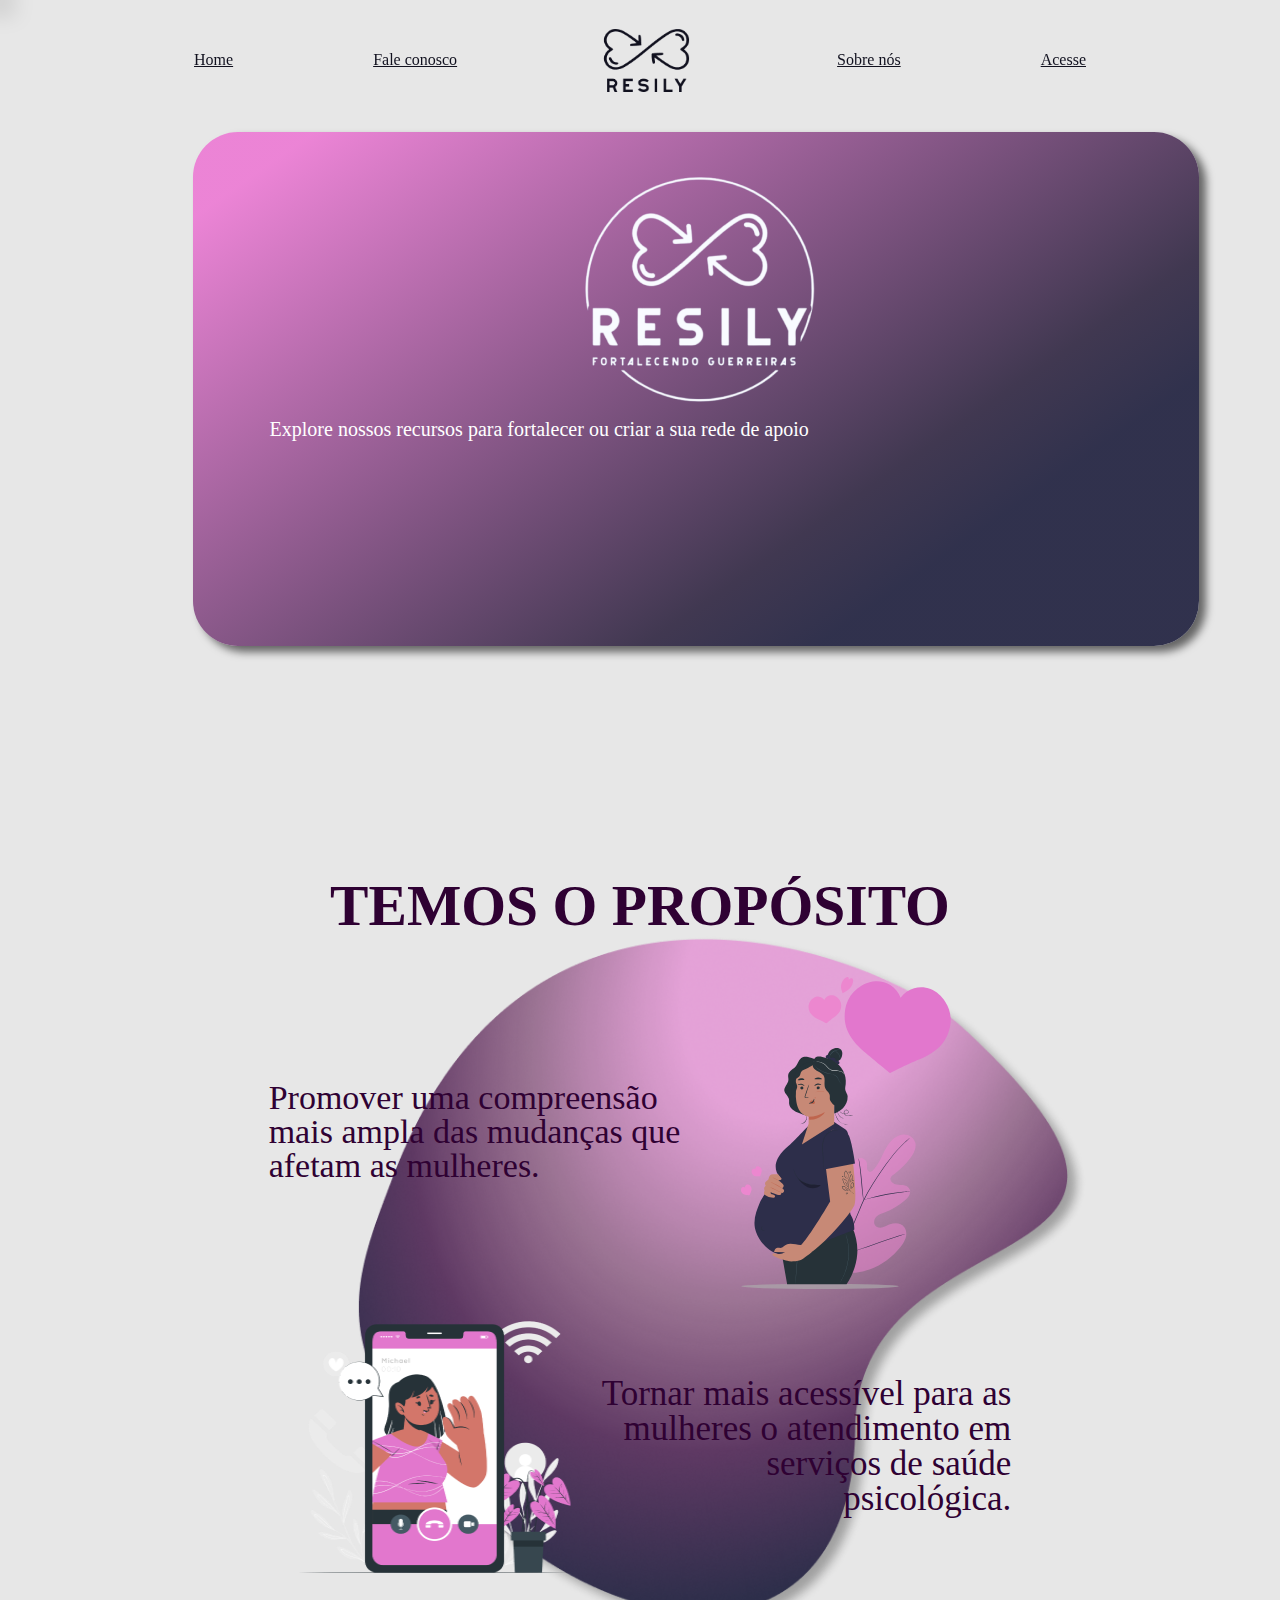
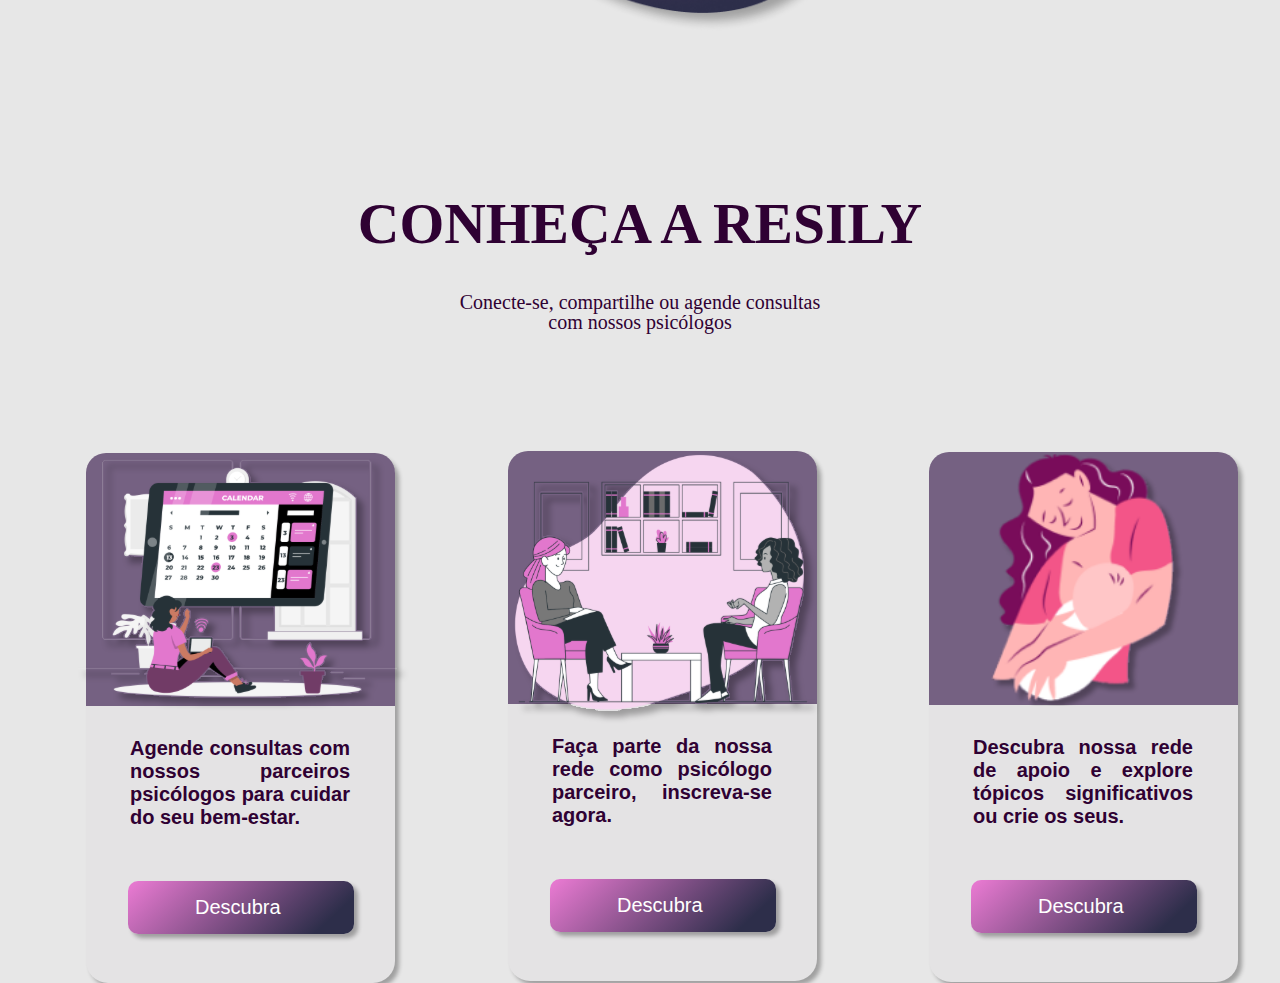
==== resilyPaginasLinkadas/index.html @ dd4ce6e9 "Commit Login JavaScript" ====
<!DOCTYPE html>
<html lang="pt-br">

<head>
    <meta charset="UTF-8">
    <meta name="viewport" content="width=device-width, initial-scale=1.0">
    <meta http-equiv="X-UA-Compatible" content="IE=7">
    <meta http-equiv="X-UA-Compatible" content="ie=edge">
    <link rel="stylesheet" href="https://stackpath.bootstrapcdn.com/bootstrap/4.1.3/css/bootstrap.min.css" 
    integrity="sha384-MCw98/SFnGE8fJT3GXwEOngsV7Zt27NXFoaoApmYm81iuXoPkFOJwJ8ERdknLPMO" 
    crossorigin="anonymous">
    <link rel="stylesheet" href="css/style.css">
    <svg xmlns="http://www.w3.org/2000/svg" width="16" height="16" fill="currentColor" class="bi bi-chevron-bar-down" viewBox="0 0 16 16">
      <path fill-rule="evenodd" d="M3.646 4.146a.5.5 0 0 1 .708 0L8 7.793l3.646-3.647a.5.5 0 0 1 .708.708l-4 4a.5.5 0 0 1-.708 0l-4-4a.5.5 0 0 1 0-.708zM1 11.5a.5.5 0 0 1 .5-.5h13a.5.5 0 0 1 0 1h-13a.5.5 0 0 1-.5-.5z"/>
    </svg>
    <title>Landing Page</title>
</head>

<body>
  <nav id="navbar">
    <header class="cabecalho">
        <ul>
            <li><a href="#">Home</a></li>
            <li><a href="#">Fale conosco</a></li>
            <li>
                <h1 class="logo">
                    <a href="index.html" title="Resily">Resily
                    </a>
                </h1>
            </li>
            <li><a href="#So">Sobre nós</a></li>
            <li><a href="./Pages/cadastro/index.html">Acesse</a></li>
        </ul>
    </header>
  </nav>
    <div class="main">

        <div class="boxTop">

          <div class="introLogo">
            <div class="grupo">
                <div class="overGrupo">
                    <img class= "logoCentro" src="./img/resilyLogo2.png" alt="">
                    <p class="textoGrupo">Explore nossos recursos para fortalecer ou criar a sua rede de apoio</p> </p>
                </div>
            </div>
        </div>
        </div>
    </div>
    <div class="proposito">
        <h2 class="titulo">TEMOS O PROPÓSITO</h2>
        <div class="valores">
            <div class="texto-esquerda">
                <p>Promover uma compreensão <br> 
                    mais ampla das mudanças que <br> 
                    afetam as mulheres.</p>
                <img src="./img/imgMulher01.svg" alt="">
            </div>
            <div class="texto-direita">
                <img src="./img/video-call.png" alt="">
                <p>
                    Tornar mais acessível para as <br>
                    mulheres o atendimento em <br> 
                    serviços de saúde <br> 
                    psicológica.
                </p>
            </div>



            <div class="sobre-nos">
                <h2 class="titulo">CONHEÇA A RESILY</h2>
                <h3>Conecte-se, compartilhe ou agende consultas <br>com nossos psicólogos</h3>
                <div class="servicos">
                    <div class="card0">
                      <div class="overCard">
                        <div class="overCardGrupo">
                          <div class="elementoCardTopo"></div>
                          <img class= "imgCard" src="./img/imgCard1.svg"/>
                        </div>
                        <p class="textoCard1">Agende consultas com nossos parceiros psicólogos para cuidar do seu bem-estar.</p>
                        <div class="botaoCard">
                          <div class="textoBotaoCard"><div class="textoBotao">Descubra</div></div>
                        </div>
                      </div>
                    </div>

                    <div class="card2">
                      <div class="overCard2">
                        <div class="overCardGrupo2">
                          <div class="elementoCardTopo2"></div>
                          <img class= "imgCard2" src="./img/Psychologist-bro 1.svg"/>
                        </div>
                        <p class="textoCard2">Faça parte da nossa rede como psicólogo parceiro, inscreva-se agora.</p>
                        <div class="botaoCard2">
                          <div class="textoBotaoCard2"><div class="textoBotao2">Descubra</div></div>
                        </div>
                      </div>
                    </div>


                    <div class="card3">
                      <div class="overCard3">
                        <div class="overCardGrupo3">
                          <div class="elementoCardTopo3"></div>
                          <img class= "imgCard3" src="./img/maeart.png"/>
                        </div>
                        <p class="textoCard3">Descubra nossa rede de apoio e explore tópicos significativos ou crie os seus.</p>
                        <div class="botaoCard3">
                          <div class="textoBotaoCard3"><div class="textoBotao3">Descubra</div></div>
                        </div>
                      </div>
                    </div>

                </div>
            </div>
        </div>
        <div class="elementoFundo01"><img src="./img/Ellipse 32.png" alt=""></div>
    </div>
    
  
      


    <script src="https://code.jquery.com/jquery-3.3.1.slim.min.js" integrity="sha384-q8i/X+965DzO0rT7abK41JStQIAqVgRVzpbzo5smXKp4YfRvH+8abtTE1Pi6jizo" crossorigin="anonymous"></script>
    <script src="https://cdnjs.cloudflare.com/ajax/libs/popper.js/1.14.3/umd/popper.min.js" integrity="sha384-ZMP7rVo3mIykV+2+9J3UJ46jBk0WLaUAdn689aCwoqbBJiSnjAK/l8WvCWPIPm49" crossorigin="anonymous"></script>
    <script src="https://stackpath.bootstrapcdn.com/bootstrap/4.1.3/js/bootstrap.min.js" integrity="sha384-ChfqqxuZUCnJSK3+MXmPNIyE6ZbWh2IMqE241rYiqJxyMiZ6OW/JmZQ5stwEULTy" crossorigin="anonymous"></script>
  </body>

</html>
---- resilyPaginasLinkadas/css/style.css ----
/* RESET CSS */
html, body, div, span, applet, object, iframe,
h1, h2, h3, h4, h5, h6, p, blockquote, pre,
a, abbr, acronym, address, big, cite, code,
del, dfn, em, img, ins, kbd, q, s, samp,
small, strike, strong, sub, sup, tt, var,
b, u, i, center,
dl, dt, dd, ol, ul, li,
fieldset, form, label, legend,
table, caption, tbody, tfoot, thead, tr, th, td,
article, aside, canvas, details, embed, 
figure, figcaption, footer, header, hgroup, 
menu, nav, output, ruby, section, summary,
time, mark, audio, video {
	margin: 0;
	padding: 0;
	border: 0;
	font-size: 100%;
	font: inherit;
	vertical-align: baseline;
}
/* HTML5 display-role reset for older browsers */
article, aside, details, figcaption, figure, 
footer, header, hgroup, menu, nav, section {
	display: block;
}
body {
	line-height: 1;
}
ol, ul {
	list-style: none;
}
blockquote, q {
	quotes: none;
}
blockquote:before, blockquote:after,
q:before, q:after {
	content: '';
	content: none;
}
table {
	border-collapse: collapse;
	border-spacing: 0;
}

/* BACKGROUND */
@media screen and (min-width: 800px) {
    
  }

  :root {
    --borda: rgba(45, 46, 74, 0.8);
    --SOMBRA: 4px 4px 4px 0px rgba(0, 0, 0, 0.31);
  }

@font-face {
    font-family: 'westmount';
    src: url(../fonts/*);
}
body{
    background: #e7e7e7;
    width: 100%;
    height: 100%;
    font-family: 'westmount';
}
/* CABEÇALHO */
.cabecalho{
    position: fixed;
    top: 0;
    width: 100%;
    display: flex;
    justify-content: center;
    align-items: center;
    z-index: 2;
    background: transparent;
    backdrop-filter: blur(10px);
    overflow: hidden;
    transition: top .35s;
    z-index: 10;
    /* padding: 0px 170px 100px 170px; */
}
.bg-blur {
    background: transparent;
    backdrop-filter: blur(10px);
  }
.cabecalho ul {
    display: flex;
    justify-content: center;
}
.cabecalho li{
    display: flex;
    align-items: center;
    margin: 0 70px 0 70px;
    
   
}


a{
    color: #11111f;
    transition: .6s;
}
a:hover{
    color: #11111f; 
    font-size: 17px;
}
.logo a{ 
    display: flex;
    align-items: center;
    width: 100px;
    height: 120px;
    background: url(../img/resily_home_dark.png)no-repeat;
    background-size: 100px;
    background-position: center;
    font-size: 0;
    transition: .6s;
}
.logo a:hover{
    background-size: 110px;
    
}

.main{
    display: flex;
    justify-content: center;
    margin-right:16%;
}

.boxTop .grupo{
    position: relative;
    width: 1006px;
    height: 514px;
    margin-bottom: 10px;
    top: 113px;
    left: 158px;
    border-radius: 45px;
    box-shadow: 7px 6px 8.1px #00000091;
    background: rgb(236,123,212);
    background: linear-gradient(145deg, rgba(236,123,212,0.9178046218487395) 7%, rgba(58,49,75,0.9598214285714286) 68%, rgba(45,46,74,0.9822303921568627) 78%);
}
.boxTop .logoCentro{
    display: flex;
    justify-content: center;
    align-items: center;
    position: relative;
    top: 16px;
    left: 388px;
}

.boxTop .textoGrupo{
        font-size: 20px;
        display: flex;
        justify-content: center;
        position: absolute;
        left: 77px;
        top: 287px;
        color: white;
}

/* PROPOSITO */

.proposito{
    display: flex;
    flex-direction: column;
    align-items: center;
    margin-top: 232px;
}
.titulo{
    color: #2F0133;
    font-size: 3.6rem;
    margin-bottom: 40px;
    margin-top: 102px;
    font-weight: bold;
}   
.valores{
    display:flex;
    flex-direction: column;
   
}
.texto-esquerda{
    display: flex;
    justify-content: space-between;
}
.texto-esquerda p{
    display: flex;
    justify-content: left;
    align-items: center;
    text-align: left;
    font-size: 34px;
    color: #2F0133;
}

.texto-direita{
    display: flex;
    justify-content: space-between;
}
.texto-direita p{
    display: flex;
    justify-content: right;
    align-items: center;
    text-align: right;
    font-size: 35px;
    font-weight: 500;
    color: #2F0133;
}
.valores img{
    width: 331px;
    height: 314px;
}
.proposito .elementoFundo01{
    position: absolute;
    width: 952px;
    height: 697px;
    top: 935px;
    display: flex;
    justify-items: center;
    left: 355px;
    z-index: -14;
}



/* CONHAÇA A RESILY */
.sobre-nos{
    margin-top: 90px;
    display: flex;
    flex-direction: column;
    text-align: center;
    
}
.sobre-nos h3{
    color: #2F0133;
    text-align: center;
    font-size: 20px;
}
.servicos{
    display: flex;
    flex-wrap: wrap;
    position: absolute;
    top: 2053px;
    left: 20px;
}

.card0{
    position: relative;
    width: 311px;
    height: 530px;
    top: 0;
    left: 66px;
}

.overCard{
    position: relative;
    width: 309px;
    height: 530px;
    background-color: #5e386305;
    border-radius: 22px;
    box-shadow: var(--SOMBRA);
}

.overCardGrupo{
    position: absolute;
    width: 309px;
    height: 228px;
    top: 0;
    left: 0;
}

.elementoCardTopo{
    position: absolute;
    width: 309px;
    height: 253px;
    top: 0;
    left: 0;
    background-color: #756182;
    border-radius: 20px 20px 0px 0px;
}

.imgCard{
    position: absolute;
    width: 219px;
    height: 215px;
    top: -20px;
    left: -8px;
    object-fit: cover;
}

.textoCard1{
    width: 220px;
    top: 284px;
    left: 44px;
    color: #2f0133;
    text-align: justify;
    position: absolute;
    font-family: "Inter-Regular", Helvetica;
    font-weight: bolder;
    font-size: 20px;
    letter-spacing: 0;
    line-height: normal;
}

.botaoCard{
    position: absolute;
    width: 228px;
    height: 53px;
    top: 428px;
    left: 42px;
}

.textoBotaoCard{
    position: relative;
    width: 226px;
    height: 53px;
    border-radius: 10px;
    box-shadow: var(--SOMBRA);
    background: rgb(45,46,74);
    background: linear-gradient(317deg, rgba(45,46,74,1) 14%, rgba(236,123,212,1) 100%);
}

.textoBotao{
    top: 15px;
left: 67px;
color: #ffffff;
text-align: center;
white-space: nowrap;
position: absolute;
font-family: "Inter-Regular", Helvetica;
font-weight: 400;
font-size: 20px;
letter-spacing: 0;
line-height: normal;
}





.card2{
    position: relative;
    width: 385px;
    height: 518px;
    top: -52px;
    left: -103px;
}

.overCard2{
    position: relative;
    width: 309px;
    height: 530px;
    background-color: #5e386305;
    border-radius: 22px;
    box-shadow: var(--SOMBRA);
    top: 50px;
    left: 280px;
}

.overCardGrupo2{
    position: absolute;
    width: 309px;
    height: 228px;
    top: 0;
    left: 0;
}

.elementoCardTopo2{
    position: absolute;
    width: 309px;
    height: 253px;
    top: 0;
    left: 0;
    background-color: #756182;
    border-radius: 20px 20px 0px 0px;
}

.imgCard2{
    position: absolute;
    width: 219px;
    height: 215px;
    top: -20px;
    left: -8px;
    object-fit: cover;
}

.textoCard2{
    width: 220px;
    top: 284px;
    left: 44px;
    color: #2f0133;
    text-align: justify;
    position: absolute;
    font-family: "Inter-Regular", Helvetica;
    font-weight: bolder;
    font-size: 20px;
    letter-spacing: 0;
    line-height: normal;
}

.botaoCard2{
    position: absolute;
    width: 228px;
    height: 53px;
    top: 428px;
    left: 42px;
}

.textoBotaoCard2{
    position: relative;
    width: 226px;
    height: 53px;
    border-radius: 10px;
    box-shadow: var(--SOMBRA);
    background: rgb(45,46,74);
    background: linear-gradient(317deg, rgba(45,46,74,1) 14%, rgba(236,123,212,1) 100%);
}

.textoBotao2{
    top: 15px;
left: 67px;
color: #ffffff;
text-align: center;
white-space: nowrap;
position: absolute;
font-family: "Inter-Regular", Helvetica;
font-weight: 400;
font-size: 20px;
letter-spacing: 0;
line-height: normal;
}



.botao2{
    border: none;
    border-radius: 10px;
    width: 200px;
    height: 40px;
    background-color: #e277cd;
    color: #fff;
    margin: 0 auto;
    font-size: 18px;
}




.card3{
    position: relative;
    width: 311px;
    height: 530px;
    top: -51px;
    left: -137px;
}

.overCard3{
    position: relative;
    width: 309px;
    height: 530px;
    background-color: #5e386305;
    border-radius: 22px;
    box-shadow: var(--SOMBRA);
    top: 50px;
    left: 350px;
}

.overCardGrupo3{
    position: absolute;
    width: 309px;
    height: 228px;
    top: 0;
    left: 0;
}

.elementoCardTopo3{
    position: absolute;
    width: 309px;
    height: 253px;
    top: 0;
    left: 0;
    background-color: #756182;
    border-radius: 20px 20px 0px 0px;
}

.imgCard3{
    position: absolute;
    width: 219px;
    height: 215px;
    top: -29px;
    left: -7px;
    object-fit: cover;
    scale: 0.8;
}

.textoCard3{
    width: 220px;
    top: 284px;
    left: 44px;
    color: #2f0133;
    text-align: justify;
    position: absolute;
    font-family: "Inter-Regular", Helvetica;
    font-weight: bolder;
    font-size: 20px;
    letter-spacing: 0;
    line-height: normal;
}

.botaoCard3{
    position: absolute;
    width: 228px;
    height: 53px;
    top: 428px;
    left: 42px;
}

.textoBotaoCard3{
    position: relative;
    width: 226px;
    height: 53px;
    border-radius: 10px;
    box-shadow: var(--SOMBRA);
    background: rgb(45,46,74);
    background: linear-gradient(317deg, rgba(45,46,74,1) 14%, rgba(236,123,212,1) 100%);
}

.textoBotao3{
    top: 15px;
left: 67px;
color: #ffffff;
text-align: center;
white-space: nowrap;
position: absolute;
font-family: "Inter-Regular", Helvetica;
font-weight: 400;
font-size: 20px;
letter-spacing: 0;
line-height: normal;
}



.botao2{
    border: none;
    border-radius: 10px;
    width: 200px;
    height: 40px;
    background-color: #e277cd;
    color: #fff;
    margin: 0 auto;
    font-size: 18px;
}


.card{
    
background: rgba(0,0,0,0);
    
margin-bottom: 51px;
    
text-decoration: none;
}
.card-header{
    background: transparent;
    border: none;
}
.card button{
    color: #fff;
}
.texto{
    color: #fff;
}

.frequently{
    display: flex;
    align-items: center;
    justify-content: center;
    flex-direction: column;
    position: absolute;
    top: 2588px;
    left: 269px;
}

.card{
    width: 24px;
    position: relative;
    top: 51px;
    left: -62px;
    margin-right: 20px;
    border: none;
}
.card-body p{
    text-align: justify;
    width: 90vh;
} 
.card .btn:hover{
    color: #e277cd!important;

}
.card hr{
    border: solid 2px #e277cd ;
    width: 800px;
    z-index: 1;
}

/* SIGN IN */



/* LOGIN *//*
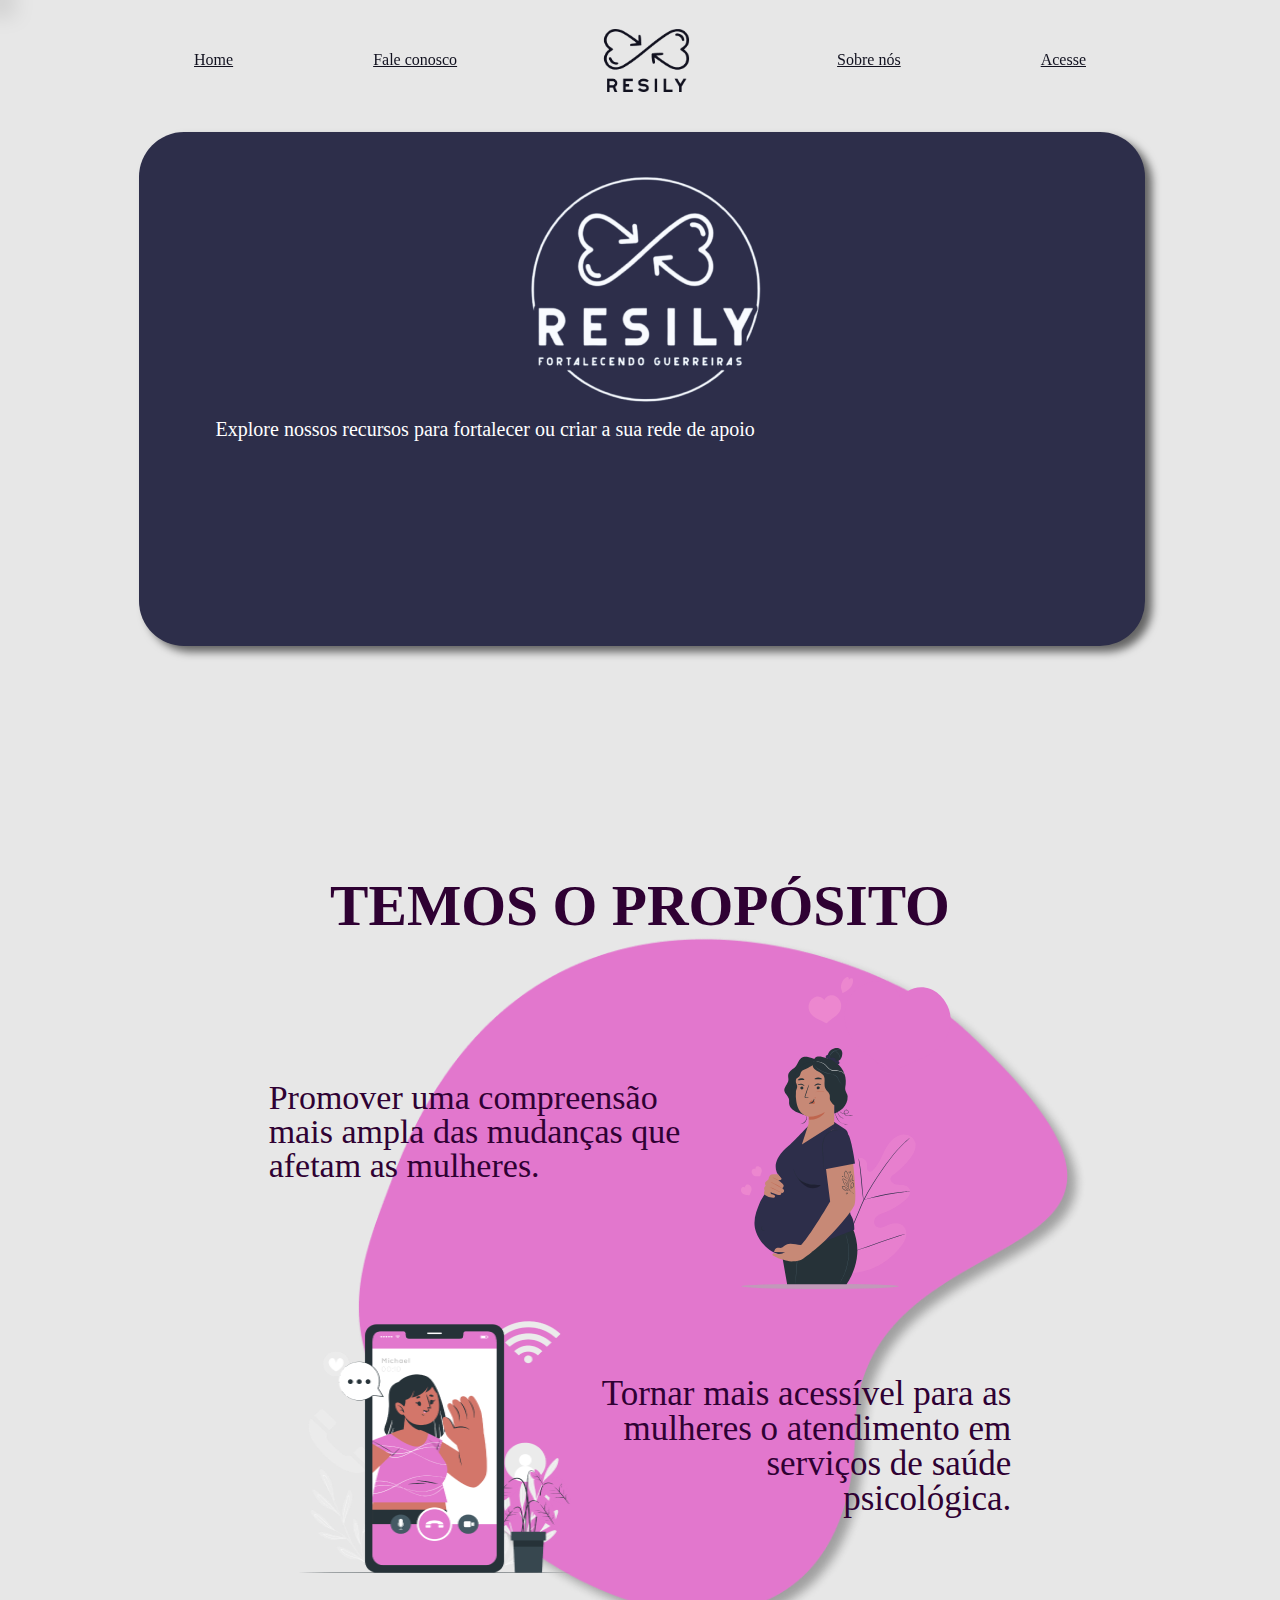
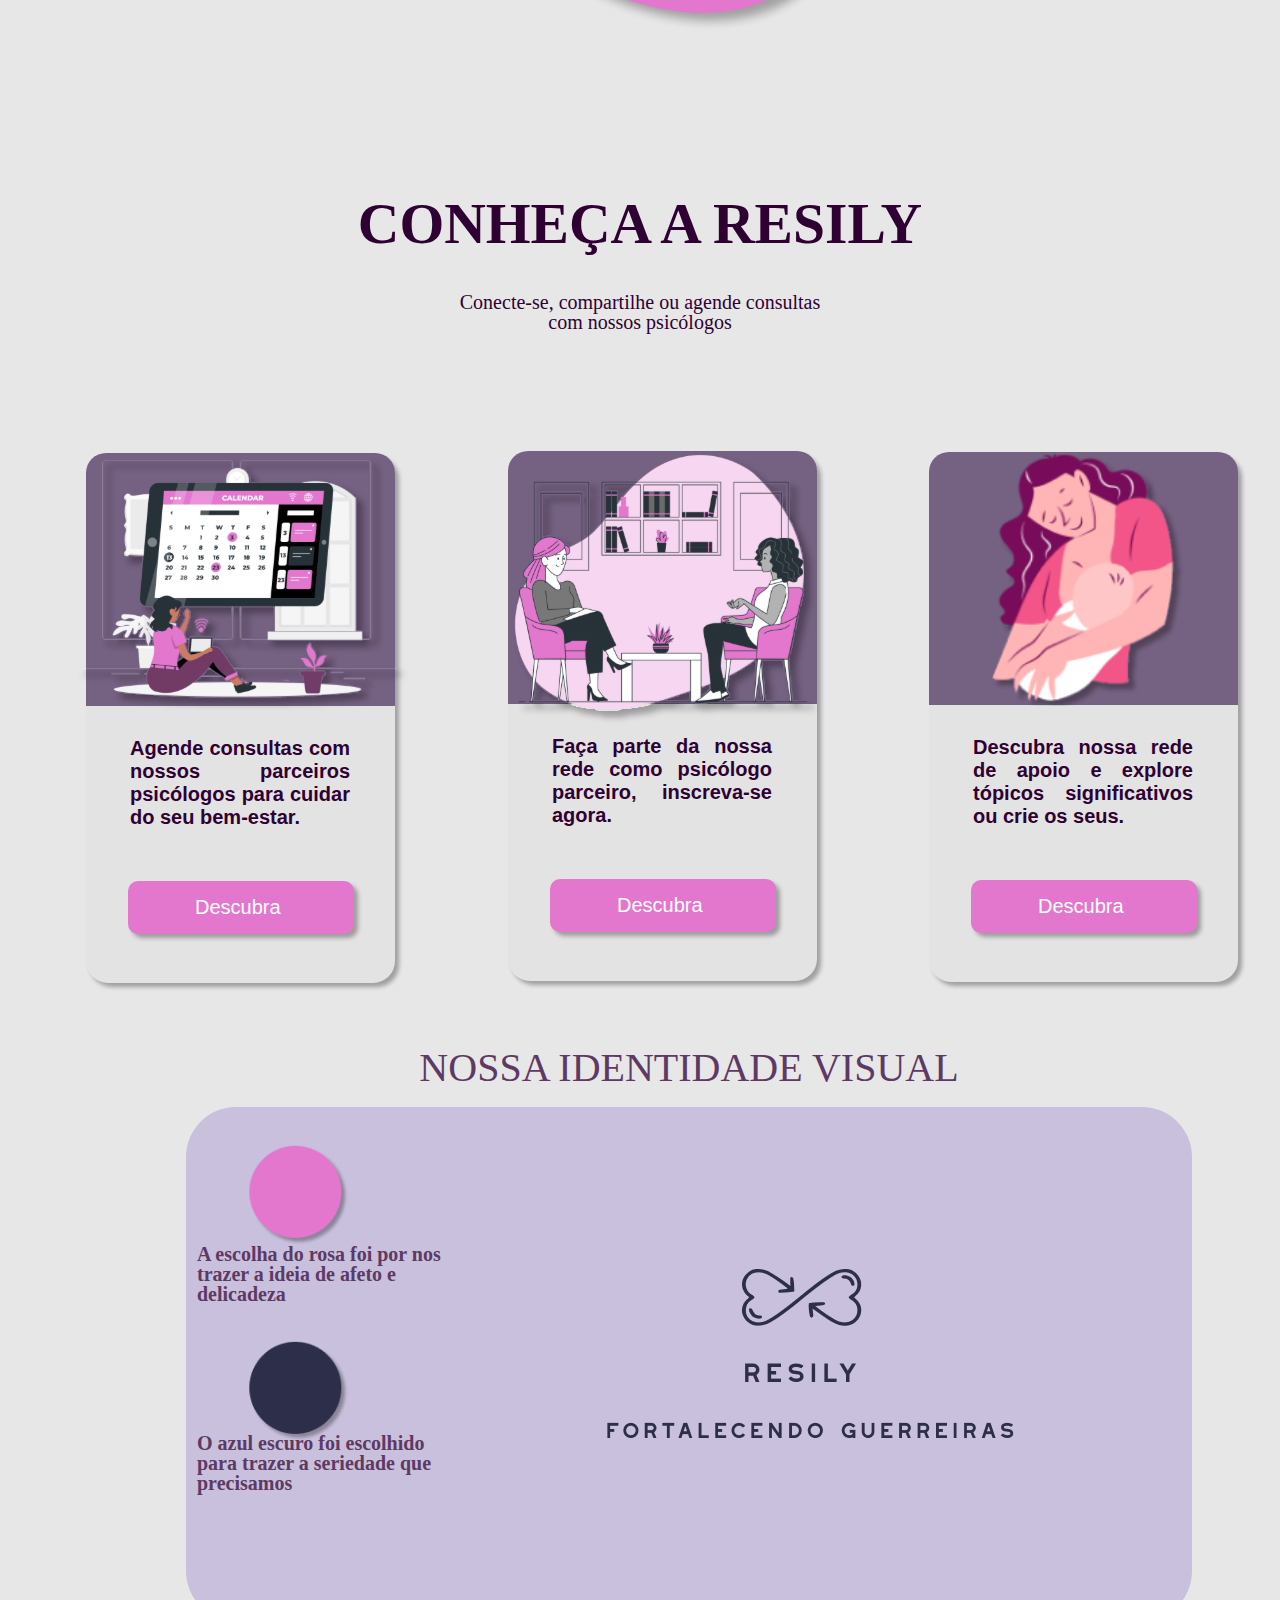
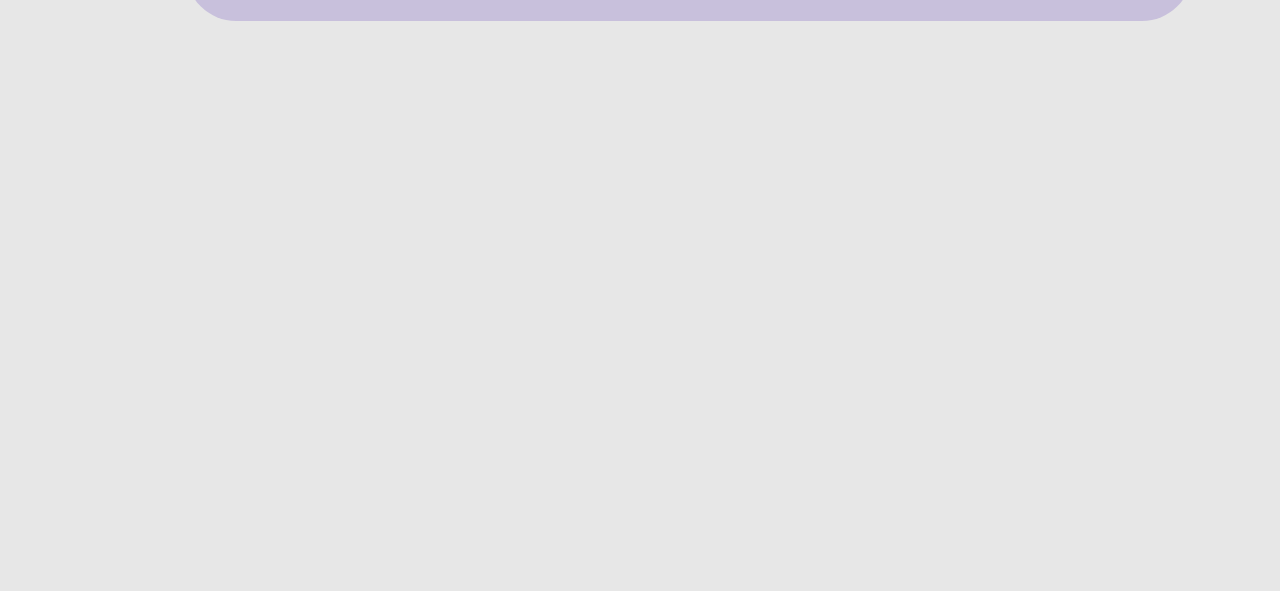
==== commit b33e6586: "new Commit resily rework em landing page" ====
--- a/resilyPaginasLinkadas/index.html
+++ b/resilyPaginasLinkadas/index.html
@@ -118,8 +118,24 @@
         <div class="elementoFundo01"><img src="./img/Ellipse 32.png" alt=""></div>
     </div>
     
-  
-      
+
+    <div class="boxIdentidadeVisual">
+      <div class="econtentIdentidadeVisual">
+        <p>NOSSA IDENTIDADE VISUAL</p>
+        <div class="coresIndentidadeVisual">
+          <img src="./img/cores.png" class="imgIdentidadeVisual">
+          <p class="rosaIdentidadeVisual">A escolha do rosa foi por nos trazer a ideia de afeto e delicadeza</p>
+          <p class="azulIdentidadeVisual">O azul escuro foi escolhido para trazer a seriedade que precisamos</p>
+        </div>
+        <div class="logoIndentidadeVisual">
+          <img src="./img/TEXT.png" class="logoImagensIdentidade">
+        </div>
+        
+      </div>
+
+    </div>
+    <div class="espacoEntre">
+    </div>
 
 
     <script src="https://code.jquery.com/jquery-3.3.1.slim.min.js" integrity="sha384-q8i/X+965DzO0rT7abK41JStQIAqVgRVzpbzo5smXKp4YfRvH+8abtTE1Pi6jizo" crossorigin="anonymous"></script>
--- a/resilyPaginasLinkadas/css/style.css
+++ b/resilyPaginasLinkadas/css/style.css
@@ -63,7 +63,7 @@
     height: 100%;
     font-family: 'westmount';
 }
-/* CABEÇALHO */
+/* CABEÃ‡ALHO */
 .cabecalho{
     position: fixed;
     top: 0;
@@ -132,12 +132,11 @@
     height: 514px;
     margin-bottom: 10px;
     top: 113px;
-    left: 158px;
+    left: 104px;
     border-radius: 45px;
     box-shadow: 7px 6px 8.1px #00000091;
-    background: rgb(236,123,212);
-    background: linear-gradient(145deg, rgba(236,123,212,0.9178046218487395) 7%, rgba(58,49,75,0.9598214285714286) 68%, rgba(45,46,74,0.9822303921568627) 78%);
-}
+    background-color: #2D2E4A;
+    }
 .boxTop .logoCentro{
     display: flex;
     justify-content: center;
@@ -220,7 +219,7 @@
 
 
 
-/* CONHAÇA A RESILY */
+/* CONHAÃ‡A A RESILY */
 .sobre-nos{
     margin-top: 90px;
     display: flex;
@@ -239,6 +238,7 @@
     position: absolute;
     top: 2053px;
     left: 20px;
+    margin-bottom: 100px;
 }
 
 .card0{
@@ -313,8 +313,7 @@
     height: 53px;
     border-radius: 10px;
     box-shadow: var(--SOMBRA);
-    background: rgb(45,46,74);
-    background: linear-gradient(317deg, rgba(45,46,74,1) 14%, rgba(236,123,212,1) 100%);
+    background-color: #e277cd;
 }
 
 .textoBotao{
@@ -409,8 +408,7 @@
     height: 53px;
     border-radius: 10px;
     box-shadow: var(--SOMBRA);
-    background: rgb(45,46,74);
-    background: linear-gradient(317deg, rgba(45,46,74,1) 14%, rgba(236,123,212,1) 100%);
+    background-color:#e277cd
 }
 
 .textoBotao2{
@@ -518,8 +516,7 @@
     height: 53px;
     border-radius: 10px;
     box-shadow: var(--SOMBRA);
-    background: rgb(45,46,74);
-    background: linear-gradient(317deg, rgba(45,46,74,1) 14%, rgba(236,123,212,1) 100%);
+    background-color: #e277cd;
 }
 
 .textoBotao3{
@@ -601,9 +598,99 @@
     z-index: 1;
 }
 
+
+
+.boxIdentidadeVisual{
+    display: flex;
+    align-content: center;
+    position: relative;
+    flex-wrap: wrap;
+    align-items: flex-start;
+    margin-top: 31px;
+}
+
+.econtentIdentidadeVisual p{
+    font-size: 40px;
+    color: #5E3963;
+    display: flex;
+    align-items: center;
+    position: absolute;
+    top: -59px;
+}
+
+.econtentIdentidadeVisual{
+    position: relative;
+    width: 1006px;
+    height: 514px;
+    top: 744px;
+    left: 186px;
+    display: flex;
+    justify-content: center;
+    background-color: #C8C0DC;
+    align-items: center;
+    border-radius: 50px;
+}
+
+
+.cores.imgIdentidadeVisual {
+    display: flex;
+
+}
+.imgIdentidadeVisual{
+    position: absolute;
+    display: flex;
+    left: 59px;
+    top: 26px;
+    scale: 92%;
+}
+.coresIndentidadeVisual .rosaIdentidadeVisual{
+    display: flex;
+    position: absolute;
+    top: 137px;
+    left: 11px;
+    text-align: left;
+    font-size: 20px;
+    width: 16rem;
+    text-align: left;
+    font-weight: bold;
+}
+.coresIndentidadeVisual .azulIdentidadeVisual{
+    display: flex;
+    position: absolute;
+    top: 326px;
+    left: 11px;
+    text-align: left;
+    font-size: 20px;
+    width: 16rem;
+    font-weight: bold;
+    text-align: left;
+}
+
+.logoImagensIdentidade{
+    display: flex;
+    position: absolute;
+    top: 162px;
+    left: 418px;
+}
+
+
+
+.espacoEntre{
+    position: relative;
+    width: 1006px;
+    height: 514px;
+    top: 800px;
+    left: 186px;
+    display: flex;
+    justify-content: center;
+    align-items: center;
+}
+
+
 /* SIGN IN */
 
 
 
 /* LOGIN *//*
 
+
